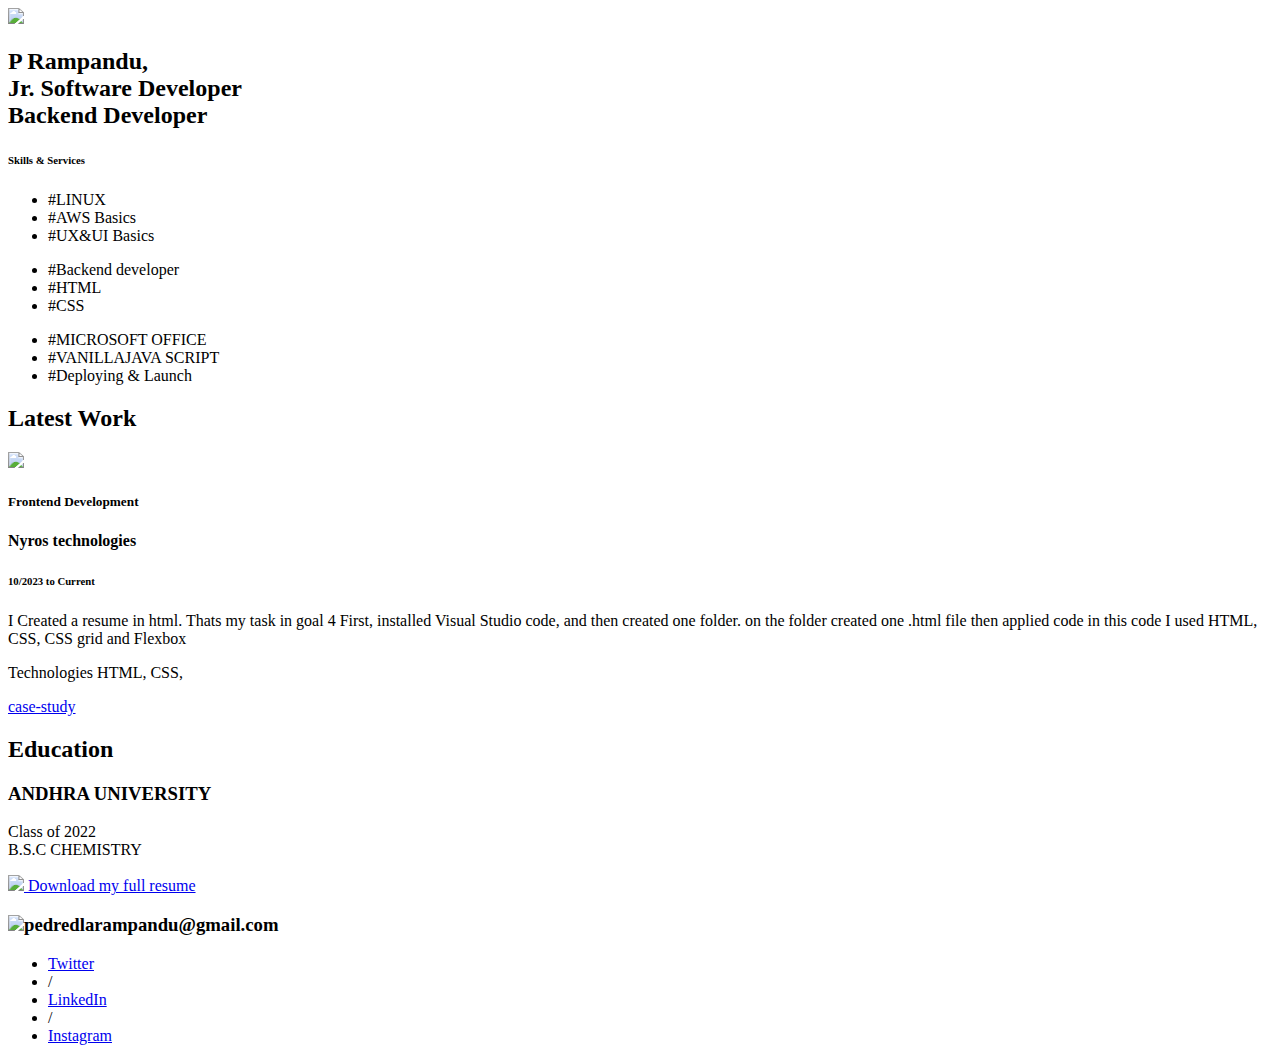
==== index.html @ 13426982 "adding index" ====
<!--
	
     Author:    Build Rise Shine with Nyros (BRS) 
     Created:   11.05.2022 
     Library / Component: Portfolio
     Description: Demonstrates Sample Portfolio Format with basic HTML, CSS, CSS Grid, Flexbox Layout.

     (c) Copyright by BRS with Nyros. 

-->
<!DOCTYPE html>
<html>
<head>
<meta http-equiv="Content-Type" content="text/html; charset=iso-8859-1" />
<meta name="viewport" content="width=device-width, initial-scale=1">
<title>Portfolio</title>
<link href="assets/css/style.css" type="text/css" rel="stylesheet" />
<link rel="stylesheet" type="text/css" href="https://fonts.googleapis.com/css?family=Lato:300,400,700,900" />
</head>
<body>
<!-- header start -->
	<header>
		<div class="container">
			<div class="row">
				<!-- header right block satrt -->
				<div class="column_4">
					<div class="hdr_rgt">
						<img src="assets/img/Profile pic.jpg" />
					</div>
				</div>
			<!-- header right block end -->
			<!-- header left block start -->
				<div class="column_8">
					<div class="hdr_lft">
						<h2>P Rampandu, <br/>Jr. Software Developer <br/>Backend Developer</h2>
						<h6>Skills & Services <span></span></h6>
					<!-- Skils and services start -->
						<div class="skils_blk">
							<ul>
								<li>#LINUX</li>
								<li>#AWS Basics</li>
								<li>#UX&UI Basics</li>
							</ul>
							<ul>
								<li>#Backend developer</li>
								<li>#HTML</li>
								<li>#CSS</li>
							</ul>
							<ul>
								<li>#MICROSOFT OFFICE</li>
								<li>#VANILLAJAVA SCRIPT</li>
								<li>#Deploying & Launch</li>
							</ul>
						</div>
					<!-- Skils and services end -->

					<!-- Podcasr start -->
						<div id='buzzsprout-small-player'></div><script type='text/javascript' charset='utf-8' src='https://www.buzzsprout.com/2268183.js?container_id=buzzsprout-small-player&player=small'></script>
					<!-- Podcasr end -->
					</div>
				</div>
			<!-- header left block end -->

			
			</div>
		</div>
	</header>
<!-- header end -->

<!-- Latest Work start -->
	<section class="latst_wrks">
		<div class="container">
			<h2>Latest Work <span></span></h2>
			<!-- Fullstack Development start -->
			<div class="row revrs_blk">
				<div class="column_4">
					<div class="latst_wrks_rgt">
						<img src="assets/img/Task.png" />
					</div>
				</div>

				<div class="column_8">
					<div class="latst_wrks_cntnt">
						<h5>Frontend Development</h5>
						<h4>Nyros technologies</h4>
						<h6>10/2023 to Current</h6>
						<p>I Created a resume in html. Thats my task in goal 4  First, installed Visual Studio code, and then created one folder. on the folder created one .html file then applied code in this code I used HTML, CSS, CSS grid and Flexbox</p>
						<p><span>Technologies</span>  HTML, CSS,</p>
						<a target="_blank" href="case-study.html" class="view_web_btn">case-study</a>
					</div>
				</div>
				
			</div>
			<!-- Fullstack Development end -->
			<dr></dr>

			 <h2>Education <span></span></h2>

						</div>
					</div>
					<div class="row">
						<div class="column_12">
							<h3>ANDHRA UNIVERSITY</h3>
							<p>Class of 2022 <br/> B.S.C CHEMISTRY</p>
						</div>
					</div>
				</div>
			</div>
		</div>
	</section>
<!-- Education block end -->

<!-- footer start -->
<footer>
	<div class="container">
		<div class="row">
			<div class="column_4">
				<a href="assets/img/cv.pdf" class="download_cv">                               <i><img src="assets/img/download_icon.png" /></i> Download my full resume</a>
			</div>
			<div class="column_8">
				<div class="email_social">
					<h3><i><img src="assets/img/email_icon.png" /></i>pedredlarampandu@gmail.com</h3>
					<ul>
						<li><a href="#">Twitter</a></li>
						<li>/</li>
						<li><a href="https://www.linkedin.com/in/ram-pandu-p-3bb395296/">LinkedIn</a></li>
						<li>/</li>
						<li><a href="https://www.instagram.com/pediredlarampandu/">Instagram</a></li>
					</ul>
				</div>
			</div>
		</div>
	</div>
</footer>
<!-- footer end -->



</body>
</html>
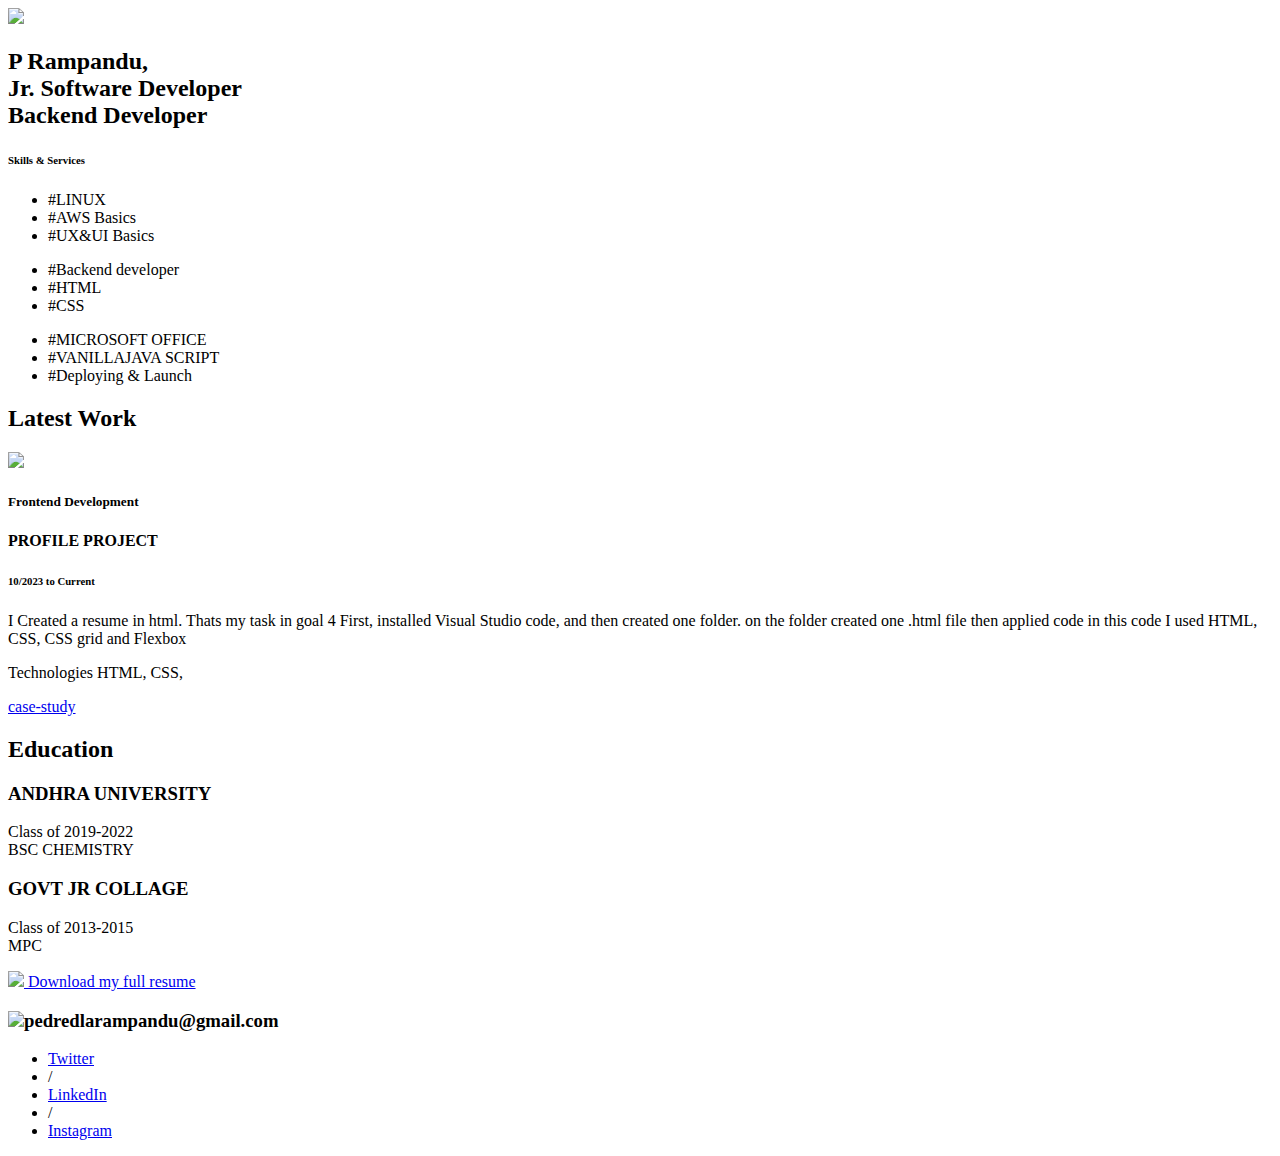
==== commit 3c908352: "Update index.html" ====
--- a/index.html
+++ b/index.html
@@ -3,7 +3,7 @@
      Author:    Build Rise Shine with Nyros (BRS) 
      Created:   11.05.2022 
      Library / Component: Portfolio
-     Description: Demonstrates Sample Portfolio Format with basic HTML, CSS, CSS Grid, Flexbox Layout.
+     Description: Demonstrates Sample Portfolio Format with basic HTML, CSS, CSS Grid, and Flexbox Layout.
 
      (c) Copyright by BRS with Nyros. 
 
@@ -13,7 +13,7 @@
 <head>
 <meta http-equiv="Content-Type" content="text/html; charset=iso-8859-1" />
 <meta name="viewport" content="width=device-width, initial-scale=1">
-<title>Portfolio</title>
+<title>Portfolio/Rampandu</title>
 <link href="assets/css/style.css" type="text/css" rel="stylesheet" />
 <link rel="stylesheet" type="text/css" href="https://fonts.googleapis.com/css?family=Lato:300,400,700,900" />
 </head>
@@ -82,7 +82,7 @@
 				<div class="column_8">
 					<div class="latst_wrks_cntnt">
 						<h5>Frontend Development</h5>
-						<h4>Nyros technologies</h4>
+						<h4>PROFILE PROJECT</h4>
 						<h6>10/2023 to Current</h6>
 						<p>I Created a resume in html. Thats my task in goal 4  First, installed Visual Studio code, and then created one folder. on the folder created one .html file then applied code in this code I used HTML, CSS, CSS grid and Flexbox</p>
 						<p><span>Technologies</span>  HTML, CSS,</p>
@@ -92,16 +92,26 @@
 				
 			</div>
 			<!-- Fullstack Development end -->
-			<dr></dr>
+	</section>
 
-			 <h2>Education <span></span></h2>
-
+	<!-- Education block start -->
+	<section class="eductin_block">
+		<div class="container">
+			<div class="row">
+				<div class="column_3">
+					<h2>Education <span></span></h2>
+				</div>
+				<div class="column_9">
+					<div class="row">
+						<div class="column_12">
+							<h3>ANDHRA UNIVERSITY</h3>
+							<p>Class of 2019-2022 <br/> BSC CHEMISTRY</p>
 						</div>
 					</div>
 					<div class="row">
 						<div class="column_12">
-							<h3>ANDHRA UNIVERSITY</h3>
-							<p>Class of 2022 <br/> B.S.C CHEMISTRY</p>
+							<h3>GOVT JR COLLAGE</h3>
+							<p>Class of 2013-2015 <br/>MPC</p>
 						</div>
 					</div>
 				</div>
@@ -121,7 +131,7 @@
 				<div class="email_social">
 					<h3><i><img src="assets/img/email_icon.png" /></i>pedredlarampandu@gmail.com</h3>
 					<ul>
-						<li><a href="#">Twitter</a></li>
+						<li><a href="https://twitter.com/pediredla9999">Twitter</a></li>
 						<li>/</li>
 						<li><a href="https://www.linkedin.com/in/ram-pandu-p-3bb395296/">LinkedIn</a></li>
 						<li>/</li>
@@ -137,4 +147,4 @@
 
 
 </body>
-</html>+</html>
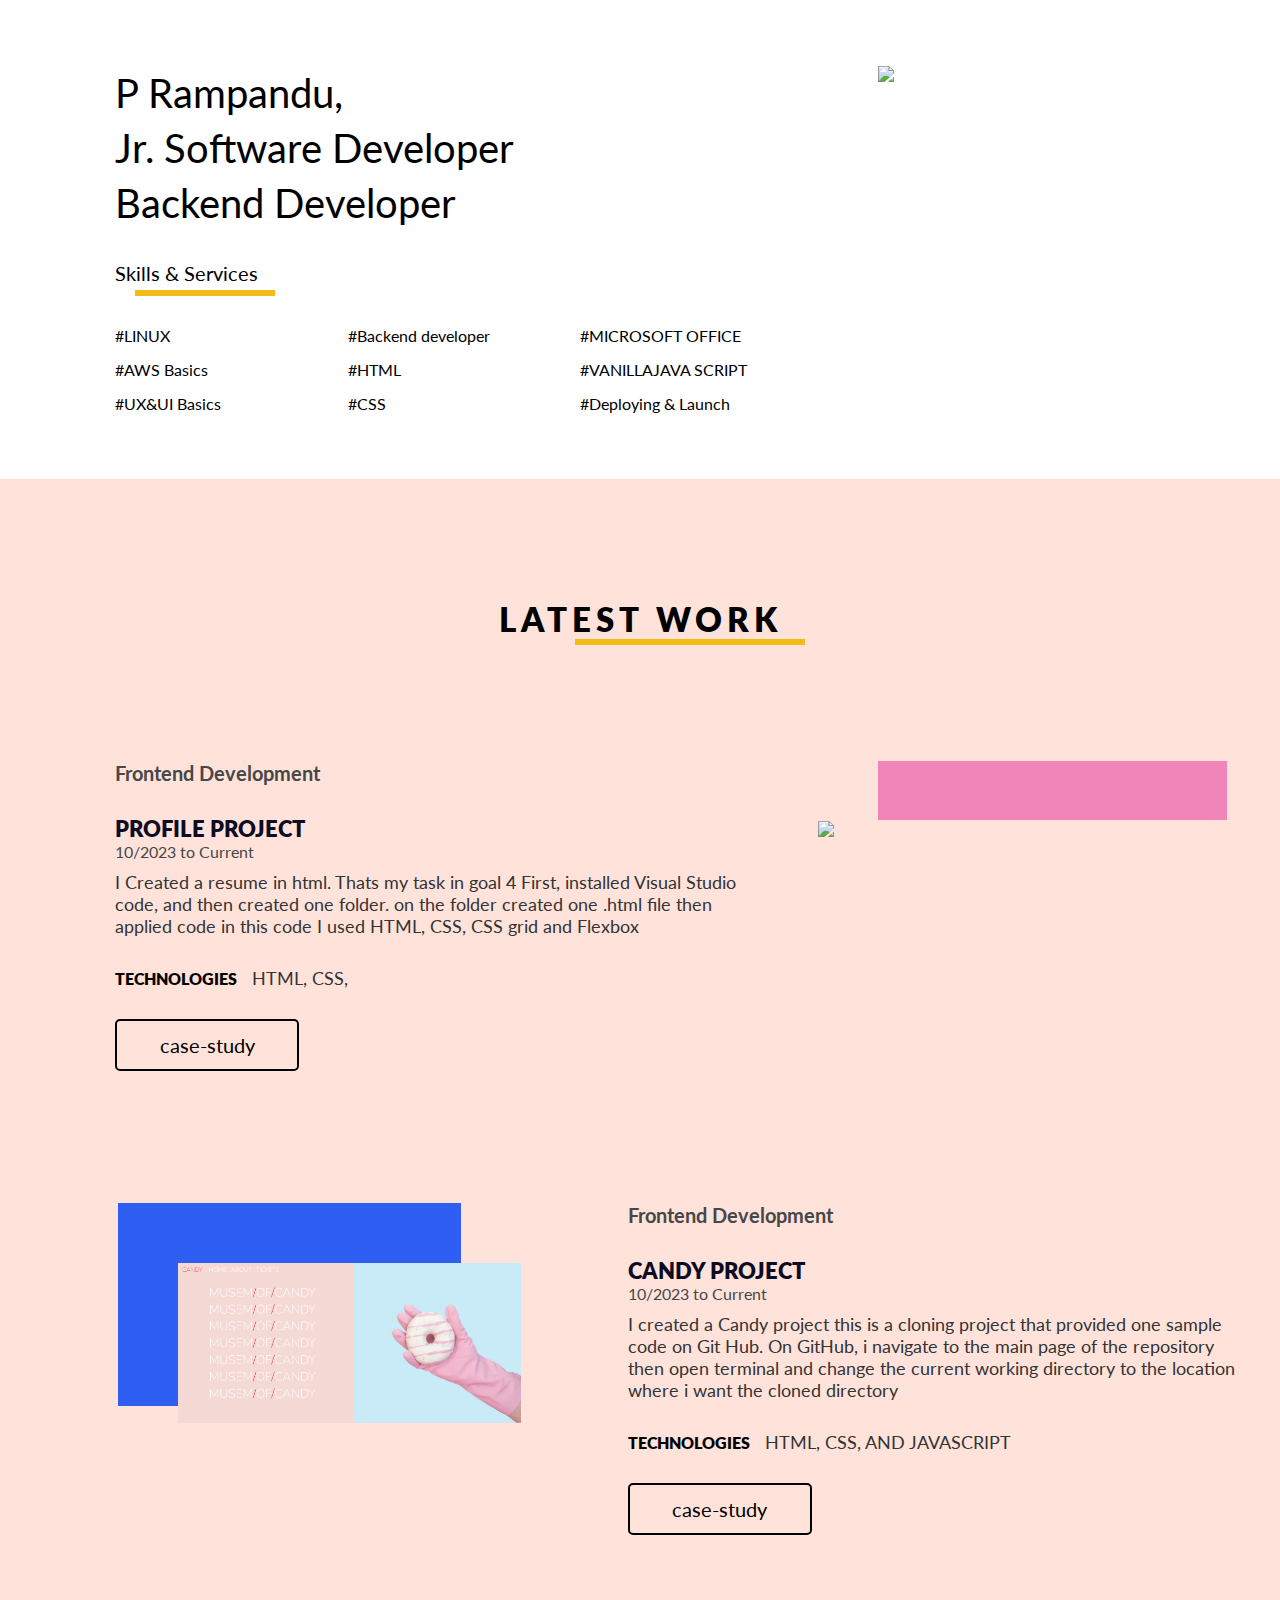
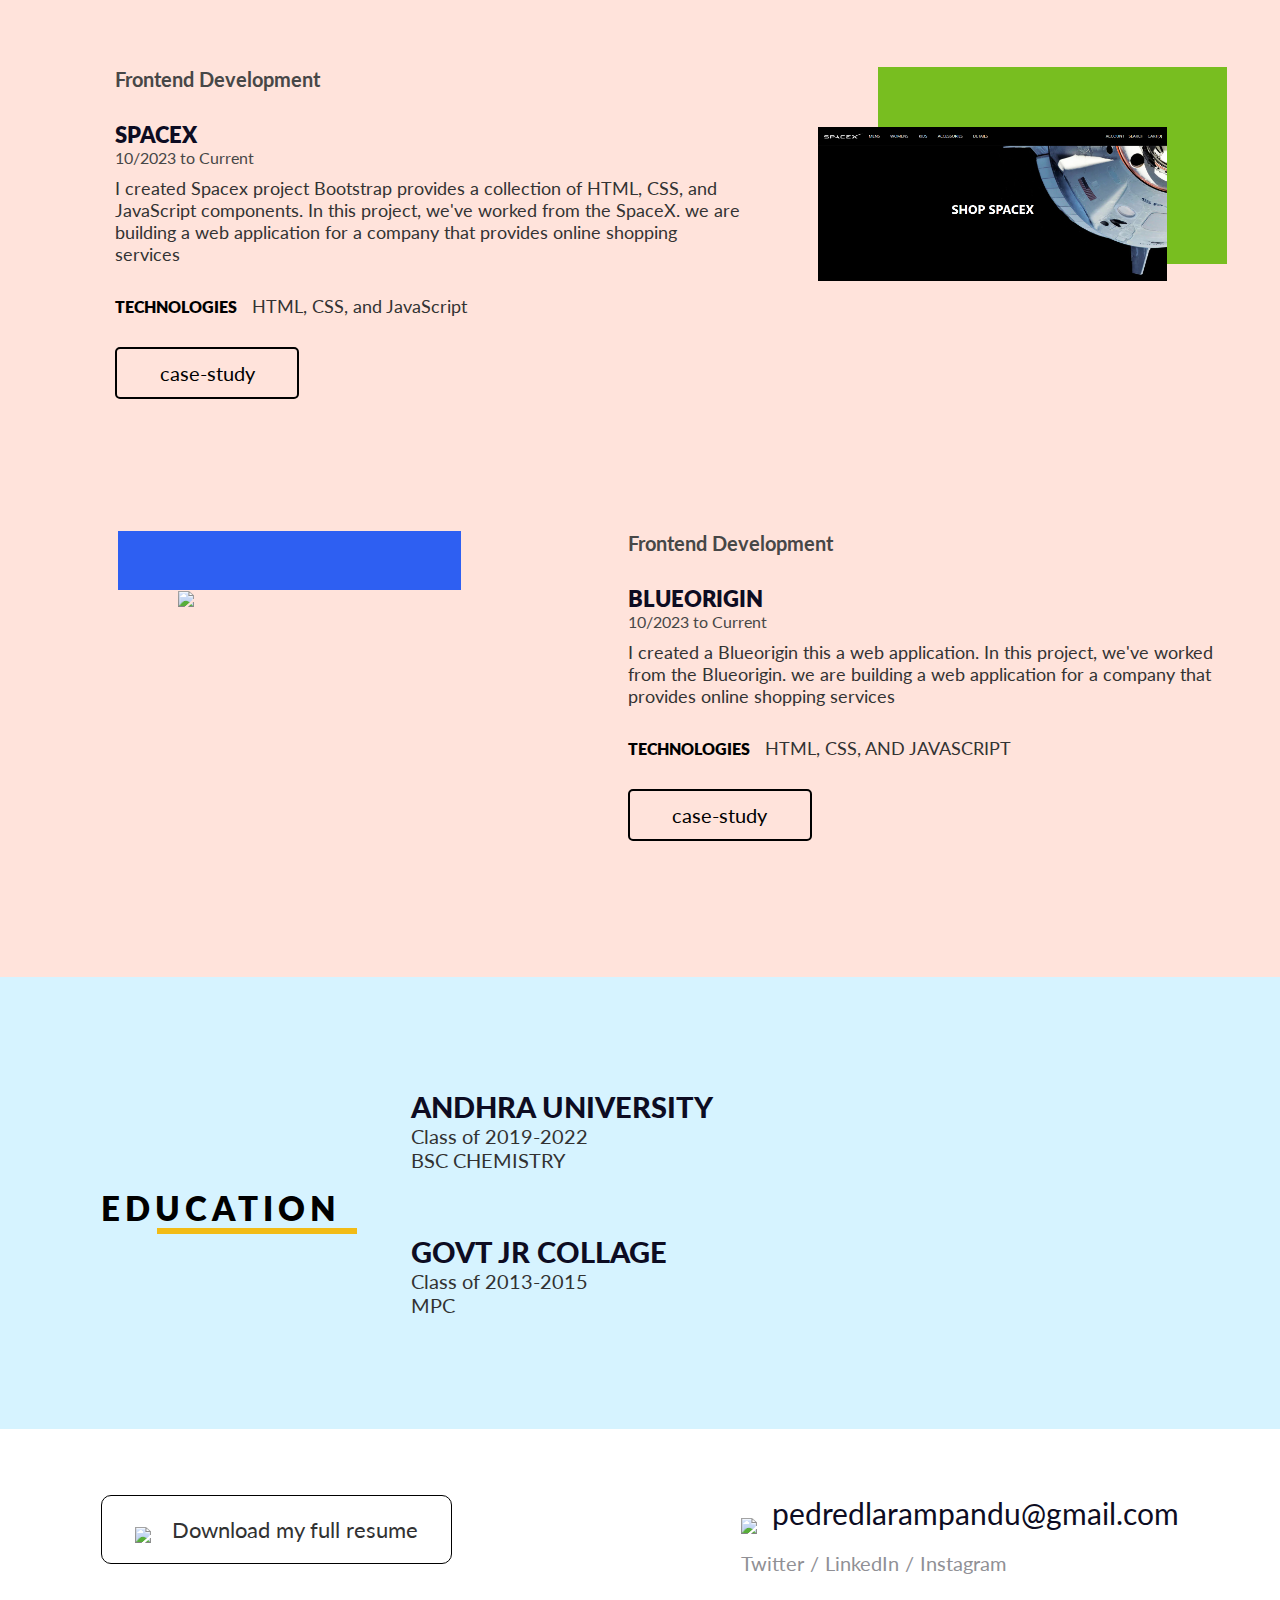
==== commit a64f451b: "Update index.html" ====
--- a/index.html
+++ b/index.html
@@ -3,7 +3,7 @@
      Author:    Build Rise Shine with Nyros (BRS) 
      Created:   11.05.2022 
      Library / Component: Portfolio
-     Description: Demonstrates Sample Portfolio Format with basic HTML, CSS, CSS Grid, and Flexbox Layout.
+     Description: Demonstrates Sample Portfolio Format with basic HTML, CSS, CSS Grid, Flexbox Layout.
 
      (c) Copyright by BRS with Nyros. 
 
@@ -54,9 +54,9 @@
 						</div>
 					<!-- Skils and services end -->
 
-					<!-- Podcasr start -->
+					<!-- Podcast start -->
 						<div id='buzzsprout-small-player'></div><script type='text/javascript' charset='utf-8' src='https://www.buzzsprout.com/2268183.js?container_id=buzzsprout-small-player&player=small'></script>
-					<!-- Podcasr end -->
+					<!-- Podcast end -->
 					</div>
 				</div>
 			<!-- header left block end -->
@@ -68,9 +68,10 @@
 <!-- header end -->
 
 <!-- Latest Work start -->
+
 	<section class="latst_wrks">
 		<div class="container">
-			<h2>Latest Work <span></span></h2>
+			<h2> Latest Work<span></span></h2>
 			<!-- Fullstack Development start -->
 			<div class="row revrs_blk">
 				<div class="column_4">
@@ -78,6 +79,7 @@
 						<img src="assets/img/Task.png" />
 					</div>
 				</div>
+			
 
 				<div class="column_8">
 					<div class="latst_wrks_cntnt">
@@ -86,14 +88,72 @@
 						<h6>10/2023 to Current</h6>
 						<p>I Created a resume in html. Thats my task in goal 4  First, installed Visual Studio code, and then created one folder. on the folder created one .html file then applied code in this code I used HTML, CSS, CSS grid and Flexbox</p>
 						<p><span>Technologies</span>  HTML, CSS,</p>
-						<a target="_blank" href="case-study.html" class="view_web_btn">case-study</a>
-					</div>
-				</div>
-				
-			</div>
-			<!-- Fullstack Development end -->
-	</section>
-
+						<a href="case-study.html" class="view_web_btn">case-study</a>
+					</div>
+			   </div>	
+			</div>
+
+	<div class="row back_end_blk">
+				<div class="column_4">
+					<div class="latst_wrks_rgt">
+						<img src="assets/img/Candy-project.png" />
+					</div>
+				</div>
+	        
+				<div class="column_8">
+					<div class="latst_wrks_cntnt">
+						<h5>Frontend Development</h5>
+						<h4>CANDY PROJECT</h4>
+						<h6>10/2023 to Current</h6>
+						<p>I created a Candy project this is a cloning project that provided one sample code on Git Hub. On GitHub, i navigate to the main page of the repository then open terminal and change the current working directory to the location where i want the cloned directory </p>
+						<p><span>Technologies</span>  HTML, CSS, AND JAVASCRIPT</p>
+						<a href="case-study2.html" class="view_web_btn">case-study</a>
+					</div>
+				</div>
+			</div>
+
+			<div class="row revrs_blk">
+				<div class="row sr_java_blk">
+				<div class="column_4">
+					<div class="latst_wrks_rgt">
+						<img src="assets/img/Spacex shop.png" />
+					</div>
+				</div>
+				<div class="column_8">
+					<div class="latst_wrks_cntnt">
+						<h5>Frontend Development</h5>
+						<h4>SPACEX</h4>
+						<h6>10/2023 to Current</h6>
+						<p>I created Spacex project Bootstrap provides a collection of HTML, CSS, and JavaScript components. In this project, we've worked from the SpaceX. we are building a web application for a company that provides online shopping services</p>
+						<p><span>Technologies</span>  HTML, CSS, and JavaScript</p>
+						<a href="case-study3.html" class="view_web_btn">case-study</a>
+					</div>
+				</div>	
+			</div>
+			</div>
+
+			<div class="row back_end_blk">
+				<div class="column_4">
+					<div class="latst_wrks_rgt">
+						<img src="assets/img/Blueorigin.png" />
+					</div>
+				</div>
+	        
+				<div class="column_8">
+					<div class="latst_wrks_cntnt">
+						<h5>Frontend Development</h5>
+						<h4>BLUEORIGIN</h4>
+						<h6>10/2023 to Current</h6>
+						<p>I created a Blueorigin this a web application.  In this project, we've worked from the Blueorigin. we are building a web application for a company that provides online shopping services </p>
+						<p><span>Technologies</span>  HTML, CSS, AND JAVASCRIPT</p>
+						<a href="case-study4.html" class="view_web_btn">case-study</a>
+					</div>
+				</div>
+			</div>
+
+
+
+        </section>
 	<!-- Education block start -->
 	<section class="eductin_block">
 		<div class="container">
@@ -131,11 +191,11 @@
 				<div class="email_social">
 					<h3><i><img src="assets/img/email_icon.png" /></i>pedredlarampandu@gmail.com</h3>
 					<ul>
-						<li><a href="https://twitter.com/pediredla9999">Twitter</a></li>
+						<li><a target="_blank" href="https://twitter.com/pediredla9999">Twitter</a></li>
 						<li>/</li>
-						<li><a href="https://www.linkedin.com/in/ram-pandu-p-3bb395296/">LinkedIn</a></li>
+						<li><a target="_blank" href="https://www.linkedin.com/in/ram-pandu-p-3bb395296/">LinkedIn</a></li>
 						<li>/</li>
-						<li><a href="https://www.instagram.com/pediredlarampandu/">Instagram</a></li>
+						<li><a target="_blank" href="https://www.instagram.com/pediredlarampandu/">Instagram</a></li>
 					</ul>
 				</div>
 			</div>
--- a/assets/css/style.css
+++ b/assets/css/style.css
@@ -0,0 +1,688 @@
+/* Default Styles Rest
+----------------------------
+*/
+
+html,
+body,
+ul,
+li,
+a,
+p,
+span,
+img,
+h1,
+h2,
+h3,
+h4,
+h5,
+h6 {
+    padding: 0px;
+    margin: 0px;
+}
+body {
+    font-family: "lato";
+}
+img {
+    max-width: 100% !important;
+}
+.clr {
+    clear: both;
+}
+input,
+textarea {
+    outline: none;
+}
+
+/* Grid Flex Layout 
+--------------------
+*/
+
+.row {
+    display: flex;
+    flex-wrap: wrap;
+}
+.column_1 {
+    flex: 1;
+    margin: 1em;
+}
+.column_2 {
+    flex: 2;
+    margin: 1em;
+}
+.column_3 {
+    flex: 3;
+    margin: 1em;
+}
+.column_4 {
+    flex: 4;
+    margin: 1em;
+}
+.column_5 {
+    flex: 5;
+    margin: 1em;
+}
+.column_6 {
+    flex: 6;
+    margin: 1em;
+}
+.column_7 {
+    flex: 7;
+    margin: 1em;
+}
+.column_8 {
+    flex: 8;
+    margin: 1em;
+}
+.column_9 {
+    flex: 9;
+    margin: 1em;
+}
+.column_10 {
+    flex: 10;
+    margin: 1em;
+}
+.column_11 {
+    flex: 11;
+    margin: 1em;
+}
+.column_12 {
+    flex: 12;
+    margin: 1em;
+}
+
+/* Container Wrapper
+--------------------
+*/
+
+.container {
+    box-sizing: border-box;
+    max-width: 1140px;
+    width: 100%;
+    padding-right: 15px;
+    padding-left: 15px;
+    margin-right: auto;
+    margin-left: auto;
+}
+
+/* Header
+--------------------
+*/
+
+header {
+    background: url(../img/profile_bg.png) right no-repeat;
+    background-size: contain;
+    padding: 50px 0;
+}
+header .column_8 {
+    right: 33%;
+    position: relative;
+}
+header .column_4 {
+    left: 70%;
+    position: relative;
+}
+.hdr_lft h2 {
+    font-size: 40px;
+    font-weight: 400;
+    font-family: "lato";
+    line-height: 55px;
+}
+.hdr_rgt img {
+    width: 100%;
+}
+.hdr_lft h6 {
+    font-size: 20px;
+    font-weight: 400;
+    font-family: "lato";
+    margin-top: 30px;
+}
+.hdr_lft h6 span {
+    width: 140px;
+    height: 6px;
+    background: #f2bb16;
+    display: block;
+    margin-left: 20px;
+    margin-top: 5px;
+}
+
+/* Skills
+--------------------
+*/
+
+.skils_blk {
+    display: flex;
+    margin-top: 15px;
+}
+.skils_blk ul {
+    list-style: none;
+    flex: 4;
+}
+.skils_blk ul li {
+    margin-top: 15px;
+}
+.pod_cast_blk {
+    margin-top: 40px;
+    position: relative;
+    left: -12px;
+    box-shadow: 0px 0px 9px -2px #888;
+    border-radius: 10px;
+    width: 90%;
+}
+/*.pod_cast_blk img{width: 60%;}*/
+
+/* Latest Works
+--------------------
+*/
+
+.latst_wrks {
+    background: hsl(13, 100%, 93%);
+    width: 100%;
+    padding: 120px 0px;
+}
+.latst_wrks h2 {
+    font-size: 33px;
+    font-weight: 800;
+    font-family: "lato";
+    text-align: center;
+    margin-bottom: 100px;
+    text-transform: uppercase;
+    letter-spacing: 5px;
+}
+
+.latst_wrks h2 span {
+    width: 230px;
+    height: 6px;
+    background: #f2bb16;
+    display: block;
+    margin: 0 auto;
+    position: relative;
+    left: 50px;
+}
+
+.latst_wrks h5 {
+    font-size: 20px;
+    color: #474747;
+    font-family: "lato";
+    margin-bottom: 30px;
+}
+.latst_wrks h4 {
+    font-size: 22px;
+    font-weight: 800;
+    font-family: "lato";
+    color: #0d0c22;
+    margin-top: 10px;
+}
+.latst_wrks h6 {
+    font-size: 16px;
+    font-weight: 400;
+    color: #474747;
+    font-family: "lato";
+    margin-bottom: 10px;
+}
+.latst_wrks p {
+    font-size: 18px;
+    font-weight: 400;
+    color: #333;
+    font-family: "lato";
+    margin-bottom: 30px;
+}
+.latst_wrks p span {
+    color: #000;
+    text-transform: uppercase;
+    font-weight: 800;
+    font-family: "lato";
+    margin-right: 10px;
+    font-size: 16px;
+}
+.latst_wrks_rgt {
+    background: #f285b8;
+    padding: 20px 0;
+}
+.latst_wrks_rgt img {
+    position: relative;
+    top: 40px;
+    right: 60px;
+    width: 100%;
+}
+.view_web_btn {
+    border: 2px solid #000;
+    color: #000;
+    display: block;
+    border-radius: 5px;
+    width: 180px;
+    padding: 12px 0;
+    text-align: center;
+    font-size: 20px;
+    font-weight: normal;
+    font-family: "lato";
+    text-decoration: none;
+    margin-top: 15px;
+}
+.back_end_blk {
+    margin-top: 100px;
+}
+.back_end_blk .latst_wrks_cntnt {
+    float: right;
+}
+.back_end_blk .latst_wrks_rgt {
+    background: #2e5ff2;
+    padding: 20px 0;
+}
+.back_end_blk .latst_wrks_rgt img {
+    position: relative;
+    top: 40px;
+    left: 60px;
+    width: 100%;
+}
+.back_end_blk .column_4 {
+    margin-right: 2em;
+    position: relative;
+    left: 1.5%;
+}
+.back_end_blk .column_8 {
+    position: relative;
+    left: 6%;
+}
+.sr_java_blk {
+    margin-top: 100px;
+}
+.sr_java_blk .latst_wrks_rgt {
+    background: #78be20;
+    padding: 20px 0;
+}
+
+/* Experience
+--------------------
+*/
+
+.exprinc_block {
+    background: #f3f4f9;
+    padding: 50px 0;
+    overflow: hidden;
+}
+.exprinc_block h2 {
+    font-size: 33px;
+    font-weight: 800;
+    font-family: "lato";
+    margin-bottom: 80px;
+    float: right;
+    text-transform: uppercase;
+    letter-spacing: 5px;
+    margin-top: 45px;
+}
+.exprinc_block h2 span {
+    width: 220px;
+    height: 6px;
+    background: #f2bb16;
+    display: block;
+    margin: 0 auto;
+    position: relative;
+    right: 40px;
+}
+.exprinc_block h3 {
+    font-size: 30px;
+    font-weight: 800;
+    font-family: "lato";
+    color: #000;
+    text-transform: uppercase;
+}
+.exprinc_block p {
+    font-size: 20px;
+    font-weight: 400;
+    font-family: "lato";
+    color: #333;
+}
+.eductin_block {
+    background: #d6f3ff;
+    padding: 50px 0 80px;
+    overflow: hidden;
+}
+.eductin_block h2 {
+    font-size: 33px;
+    font-weight: 800;
+    font-family: "lato";
+    text-transform: uppercase;
+    letter-spacing: 5px;
+    position: relative;
+    top: 50%;
+}
+.eductin_block h2 span {
+    width: 200px;
+    height: 6px;
+    background: #f2bb16;
+    display: block;
+    margin: 0 auto;
+    position: relative;
+    left: 25px;
+}
+.eductin_block h3 {
+    font-size: 29px;
+    font-weight: 900;
+    font-family: "lato";
+    color: #0d0c22;
+    text-transform: uppercase;
+    margin-top: 30px;
+}
+.eductin_block p {
+    font-size: 20px;
+    font-weight: 400;
+    font-family: "lato";
+    color: #323232;
+}
+
+/* Footer STyles
+--------------------
+*/
+
+footer {
+    background: #fff;
+    padding: 50px 0;
+}
+
+/* Download CSV
+--------------------
+*/
+
+.download_cv {
+    width: 100%;
+    border: 1px solid #000;
+    border-radius: 10px;
+    display: block;
+    padding: 20px 0;
+    text-align: center;
+    font-size: 22px;
+    font-weight: 400;
+    font-family: "lato";
+    color: #323232;
+    text-decoration: none;
+}
+.download_cv i img {
+    width: 30px;
+    position: relative;
+    top: 5px;
+    margin-right: 15px;
+}
+
+/* Email Social
+--------------------
+*/
+
+.email_social {
+    float: right;
+}
+.email_social h3 {
+    font-size: 30px;
+    font-weight: 400;
+    font-family: "lato";
+    color: #0d0c22;
+}
+.email_social h3 i img {
+    width: 35px;
+    position: relative;
+    top: 9px;
+    margin-right: 15px;
+}
+.email_social ul {
+    list-style: none;
+}
+.email_social ul li {
+    margin-top: 20px;
+    margin-right: 6px;
+}
+.email_social ul li,
+.email_social ul li a {
+    float: left;
+    font-size: 20px;
+    font-weight: 400;
+    font-family: "lato";
+    color: #909095;
+    text-decoration: none;
+}
+
+/* Reverse Block
+--------------------
+*/
+
+.revrs_blk .column_8 {
+    right: 33%;
+    position: relative;
+}
+.revrs_blk .column_4 {
+    left: 70%;
+    position: relative;
+}
+.sr_java_blk .column_8 {
+    right: 33%;
+    position: relative;
+}
+.sr_java_blk .column_4 {
+    left: 70%;
+    position: relative;
+}
+.latst_wrks_cntnt {
+    width: 90%;
+}
+
+/* Responsive Large Screens
+---------------------------
+*/
+@media (max-width: 1024px) {
+    .revrs_blk .column_8 {
+        right: 33%;
+    }
+    .sr_java_blk .column_8 {
+        right: 33%;
+    }
+    .revrs_blk .column_4 {
+        left: 66%;
+    }
+    .sr_java_blk .column_4 {
+        left: 66%;
+    }
+}
+@media (max-width: 970px) {
+    .row {
+        display: block;
+        flex-wrap: unset;
+    }
+    .column_1,
+    .column_2,
+    .column_3,
+    .column_4,
+    .column_5,
+    .column_6,
+    .column_7,
+    .column_8,
+    .column_9,
+    .column_10,
+    .column_11,
+    .column_12 {
+        display: block;
+        width: 100%;
+        flex: unset;
+        margin-left: 0;
+        margin-right: 0;
+    }
+    header {
+        background: none;
+        height: auto;
+    }
+    .hdr_rgt {
+        text-align: center;
+    }
+    .hdr_rgt img {
+        width: 50%;
+        margin: 0 auto;
+    }
+    header .column_8,
+    header .column_4 {
+        position: unset;
+    }
+    .revrs_blk .column_8,
+    .revrs_blk .column_4 {
+        position: unset !important;
+        margin-right: 0;
+        margin-left: 0;
+    }
+    .sr_java_blk .column_8,
+    .sr_java_blk .column_4 {
+        position: unset !important;
+    }
+    .hdr_lft h2,
+    .hdr_lft h6 {
+        text-align: center;
+    }
+    .hdr_lft h6 span {
+        margin: 10px auto 0;
+        position: relative;
+        left: 20px;
+    }
+    .pod_cast_blk {
+        position: unset;
+        text-align: center;
+    }
+    .latst_wrks {
+        padding-top: 50px;
+    }
+    .latst_wrks_rgt {
+        background: #f285b8;
+        padding: 20px;
+        margin: 0 auto;
+        text-align: center;
+        width: auto;
+    }
+    .latst_wrks_rgt img {
+        width: 100%;
+        position: unset;
+    }
+    .back_end_blk .latst_wrks_rgt {
+        background: #2e5ff2;
+        padding: 20px;
+        margin: 0 auto;
+        text-align: center;
+        width: auto;
+    }
+    .back_end_blk .latst_wrks_rgt img {
+        width: 100%;
+        position: unset;
+    }
+    .sr_java_blk .latst_wrks_rgt {
+        background: #78be20;
+        padding: 20px;
+        margin: 0 auto;
+        text-align: center;
+        width: auto;
+    }
+    .sr_java_blk .latst_wrks_rgt img {
+        width: 100%;
+        position: unset;
+    }
+    .latst_wrks_cntnt {
+        width: 80%;
+        margin: 0 auto;
+        text-align: center;
+    }
+    .view_web_btn {
+        margin: 15px auto;
+    }
+    .exprinc_block {
+        text-align: center;
+    }
+    .exprinc_block h2 {
+        float: unset;
+    }
+    .eductin_block {
+        text-align: center;
+    }
+    .eductin_block h2 {
+        margin-bottom: 50px;
+    }
+    .eductin_block h3 {
+        margin-top: 50px;
+    }
+    .download_cv {
+        width: max-content;
+        padding: 20px;
+        margin: 0 auto;
+    }
+    .email_social {
+        float: unset;
+        text-align: center;
+    }
+    .email_social ul {
+        text-align: center;
+    }
+    .email_social ul li {
+        display: inline-block;
+        float: unset;
+    }
+    .email_social h3 {
+        font-size: 1em;
+    }
+    .back_end_blk .latst_wrks_cntnt {
+        float: none;
+    }
+    .skils_blk {
+        text-align: center;
+    }
+    .pod_cast_blk {
+        margin: 40px auto;
+    }
+}
+
+/* Responsive CSS Mobiles
+----------------------------
+*/
+
+
+@media (max-width: 600px) {
+    .skils_blk {
+        display: unset;
+        text-align: center;
+    }
+    .skils_blk ul {
+        flex: unset;
+    }
+    .hdr_lft h6 span {
+        position: unset;
+    }
+    .latst_wrks h2 {
+        margin-bottom: 50px;
+    }
+    .latst_wrks h2 span {
+        position: unset;
+        width: 290px;
+    }
+    .exprinc_block h2 {
+        margin-bottom: 50px;
+    }
+    .exprinc_block h2 span {
+        position: unset;
+        width: 245px;
+    }
+    .eductin_block h2 {
+        margin-bottom: 50px;
+    }
+    .eductin_block h2 span {
+        position: unset;
+        width: 245px;
+    }
+}
+
+
+.Project {
+    box-sizing: border-box;
+    max-width: 1140px;
+    width: 100%;
+    padding-right: 15px;
+    padding-left: 15px;
+    margin-right: auto;
+    margin-left: auto;
+}
+
+/* header
+--------------------
+*/
+a{
+    text-align: center;
+}
